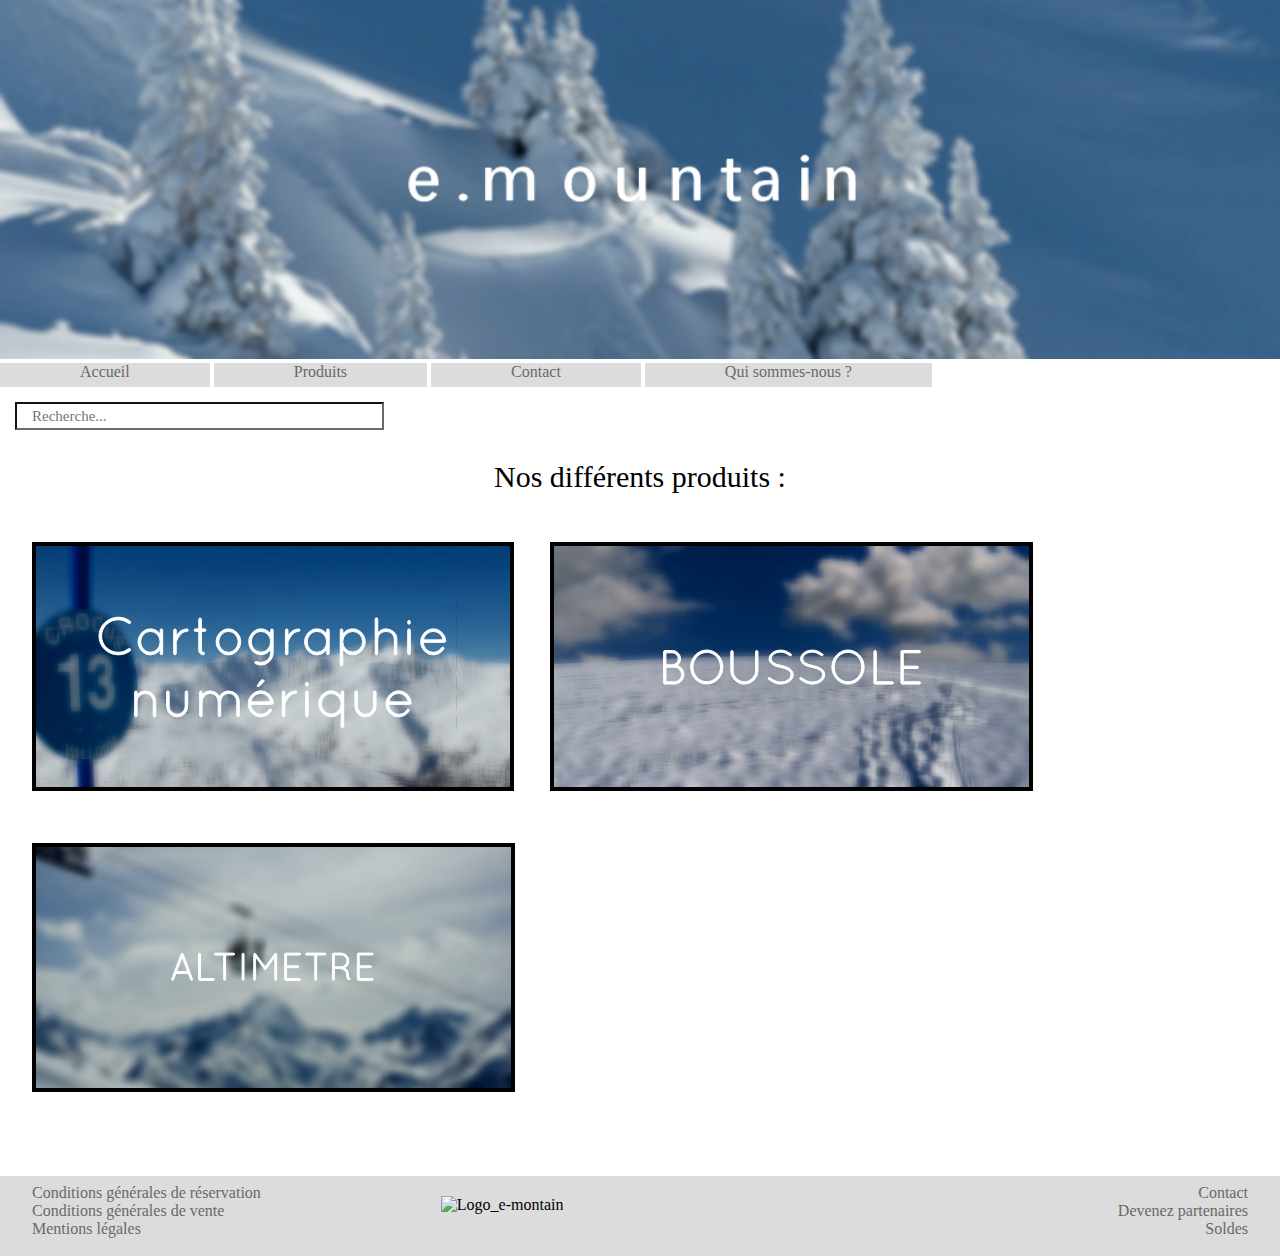
==== index.html @ 34e01e42 "ajout de la google map page 4" ====
<!DOCTYPE html>
<html>
  <head>
    <meta charset="utf-8">
    <link rel="stylesheet" media="screen" type="text/css" href="style.css" />
    <title>Site vente informatique</title>
  </head>
  <body>

<!-- Header -->
<header>
  <img src="header site 1.png" alt="image e.montagne"/>
</header>

<!-- menu horizontal-->
  <nav>
  <ul>
    <li><a href="index.html">Accueil</a></li>
    <li><a href="produit.html">Produits</a></li>
    <li><a href="contact.html">Contact</a></li>
    <li><a href="quisommesnous.html">Qui sommes-nous ?</a></li>
  </ul>
</nav>

<!-- barre de recherche -->
<aside>
<input name="saisie" type="text" placeholder="Recherche..."/>
</aside>

<!-- Main content-->
<section class="page1">
<p>Nos différents produits :</p>

<a href="produit.html"><img src="cartographie.png" alt="image cartographie numérique"/></a>
<a href="produit.html"><img src="boussole.png" alt="image boussole"/></a>
<a href="produit.html"><img src="altimetre.png" alt="image altimètre"></a>
</section>

<!-- Footer -->
<footer>
<!-- Logo dans le footer-->
  <img id="logo_footer" src="https://www.grosbill.com/img/interface/logo.png" alt="Logo_e-montain">

<!-- Menu footer partie de gauche-->
  <ul id="menu_footer_left">
    <li><a href="www.google.fr">Conditions générales de réservation</a></li>
    <li><a href="www.google.fr">Conditions générales de vente</a></li>
    <li><a href="www.google.fr">Mentions légales</a></li>
  </ul>

<!-- Menu footer partie de droite-->
  <ul id="menu_footer_right">
    <li><a href="www.google.fr">Contact</a></li>
    <li><a href="www.google.fr">Devenez partenaires</a></li>
    <li><a href="www.google.fr">Soldes</a></li>
  </ul>

</footer>





</section>
  </body>
</html>
---- style.css ----
*
{
  margin: 0;
  padding: 0;
  font-family: Quicksand;
}
 /* image du header*/
header img
{
  width: 100%;
}

/* menu horizontal*/

nav
{
  display: inline-block;
  width: 100%;
  margin: auto;
}

nav li
{
  display: inline-block;
  list-style-type: none;
  background-color: #DCDCDC;
  height: 24px;
  margin:auto;
}

/* mise en forme des liens dans le menu */
nav a
{
  padding: 5em;
  text-decoration: none;
  color: #696969;
  padding-left: 5em;

}

/* centrer le menu horizontal */
 section ul
 {
   text-align: center;
 }

/* Barre de recherche */
aside input
{
  width: 350px;
  height: 24px;
  background:white;
  text-align: left;
  font-size: 15px;
  padding-left: 1em;
  margin-left: 1em;
  margin-top: 1em;
  border-color: #696969;
}

/*
------  Contenu page 1 = page d'accueil-------
 */

/* Titre "nos différents produits" */
.page1 p
{
  text-align: center;
  padding-top: 1em;
  font-size: 30px;
}
 /* Images des fiches produit*/
.page1 img
{
  display: inline-block;
  margin-top: 3em;
  margin-left: 2em;
  text-align: center;
  border: 4px solid black;
}

/*
------  Fin de page 1 fin de la page d'accueil  -------
*/


/*
-----   Contenu page 2 = page produits -------------
*/

/* Taille du titre */
.page2 p
{
  font-size: 30px;
}

/* images de la page 2 */
.page2 img
{
  display: block;
  margin-top: 3em;
  margin-left: 2em;
  text-align: left;
  border: 4px solid black;
}

/*
-------   fin de la page 2 = fin de la page produit ----
*/

/*
-------- Contenu page 3 = page contact ---------
*/

/* mise en page du texte*/
.pagecontact p
{
  text-align: center;
  margin-top: 2em;
}

.pagecontact
{
  margin: 4em auto auto auto;
}

/* mise en page des traits de séparation */
.pagecontact hr{
  border: solid 1px grey;
  width: 400px;
  position: relative;
  margin: 2em auto 2em auto;
}

/*
------------ Fin de la page 3 contact ----------
*/

/*
-----------      Contenu page 4 = page "qui sommes nous ?"  --------
*/
.page4 .title
{
  font-size: 30px;
  margin-top: 3em;
  margin-left: 2em;
}

.page4 .simple
{
  text-align: center;
  margin-top: 3em;
}

.page4 hr{
  border: solid 1px grey;
  width: 400px;
  position: relative;
  margin: 2em auto 2em auto;
}

iframe
{
  margin-left: 25%;
}
/*
-----------   Fin de la page 4 = page "qui sommes nous ?"  --------
*/

/*
--------------   footer     -------------
*/

/*Texte du footer*/
footer ul li a{
  color: #696969;
  text-decoration: none;
  padding-top: 5em;
}

/*Texte du footer au passage de la souris*/
footer ul li a:hover{
  color:#4286f4;
}

/*Logo dans le footer*/
#logo_footer{
  margin-left: 180px;
  margin-top: 20px;
}

/*Menu footer partie gauche*/
#menu_footer_left{
  list-style-type: none;
  float: left;
  margin-left: 1em;
  padding-left: 1em;
  text-align: left;
  padding-top: 0.5em;
}

/*Menu footer partie droite*/
#menu_footer_right{
  list-style-type: none;
  float: right;
  margin-right: 1em;
  padding-right: 1em;
  text-align: right;
  padding-top: 0.5em;
}

/*Espace et couleur du footer*/
footer{
  background-color: #DCDCDC;
  height:80px;
  margin-top: 5em;
}
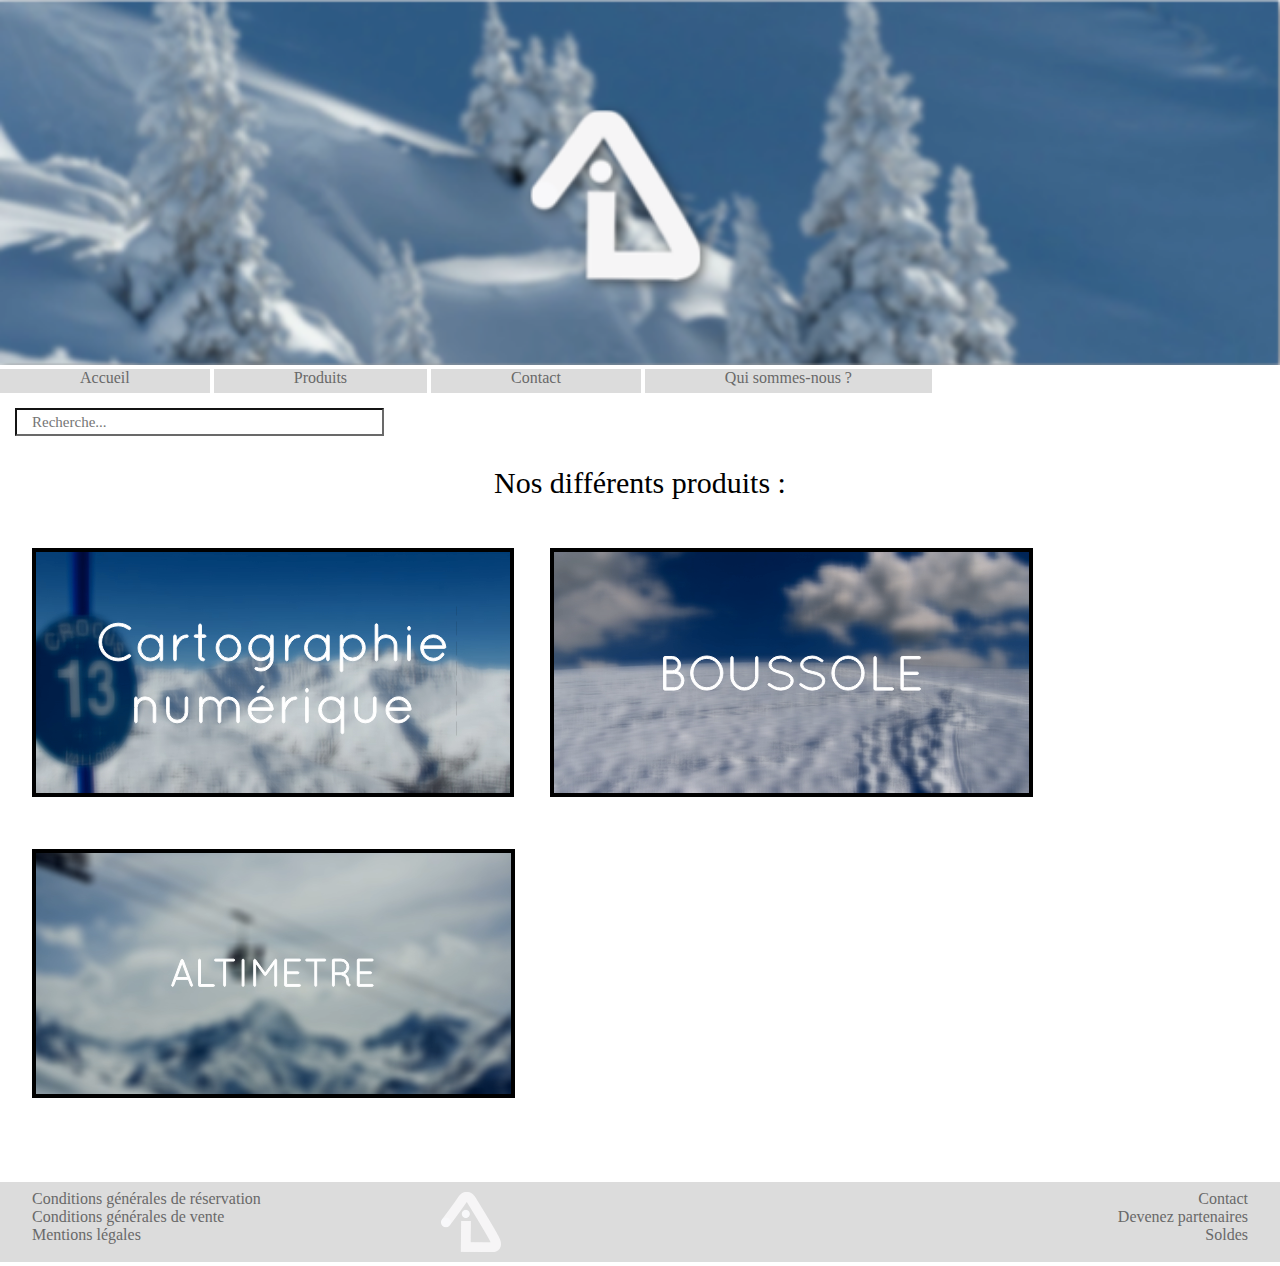
==== commit c0a983b3: "ajout de la bibliothèque d'image dossier : img" ====
--- a/index.html
+++ b/index.html
@@ -9,7 +9,7 @@
 
 <!-- Header -->
 <header>
-  <img src="header site 1.png" alt="image e.montagne"/>
+  <img src="img/header site 1.png" alt="image e.montagne"/>
 </header>
 
 <!-- menu horizontal-->
@@ -31,15 +31,15 @@
 <section class="page1">
 <p>Nos différents produits :</p>
 
-<a href="produit.html"><img src="cartographie.png" alt="image cartographie numérique"/></a>
-<a href="produit.html"><img src="boussole.png" alt="image boussole"/></a>
-<a href="produit.html"><img src="altimetre.png" alt="image altimètre"></a>
+<a href="produit.html"><img src="img/cartographie.png" alt="image cartographie numérique"/></a>
+<a href="produit.html"><img src="img/boussole.png" alt="image boussole"/></a>
+<a href="produit.html"><img src="img/altimetre.png" alt="image altimètre"></a>
 </section>
 
 <!-- Footer -->
 <footer>
 <!-- Logo dans le footer-->
-  <img id="logo_footer" src="https://www.grosbill.com/img/interface/logo.png" alt="Logo_e-montain">
+  <img id="logo_footer" src="img/logo emountain.png" alt="Logo_e-montain">
 
 <!-- Menu footer partie de gauche-->
   <ul id="menu_footer_left">
--- a/style.css
+++ b/style.css
@@ -92,6 +92,8 @@
 .page2 p
 {
   font-size: 30px;
+  margin-left: 1em;
+  margin-top: 1em;
 }
 
 /* images de la page 2 */
@@ -102,6 +104,12 @@
   margin-left: 2em;
   text-align: left;
   border: 4px solid black;
+}
+
+.page2 a img
+{
+  width: 475px;
+  height: 240;
 }
 
 /*
@@ -186,7 +194,10 @@
 /*Logo dans le footer*/
 #logo_footer{
   margin-left: 180px;
-  margin-top: 20px;
+  margin-top: 10px;
+  padding-bottom: 10px;
+  width: 60px;
+  height: 60px;
 }
 
 /*Menu footer partie gauche*/
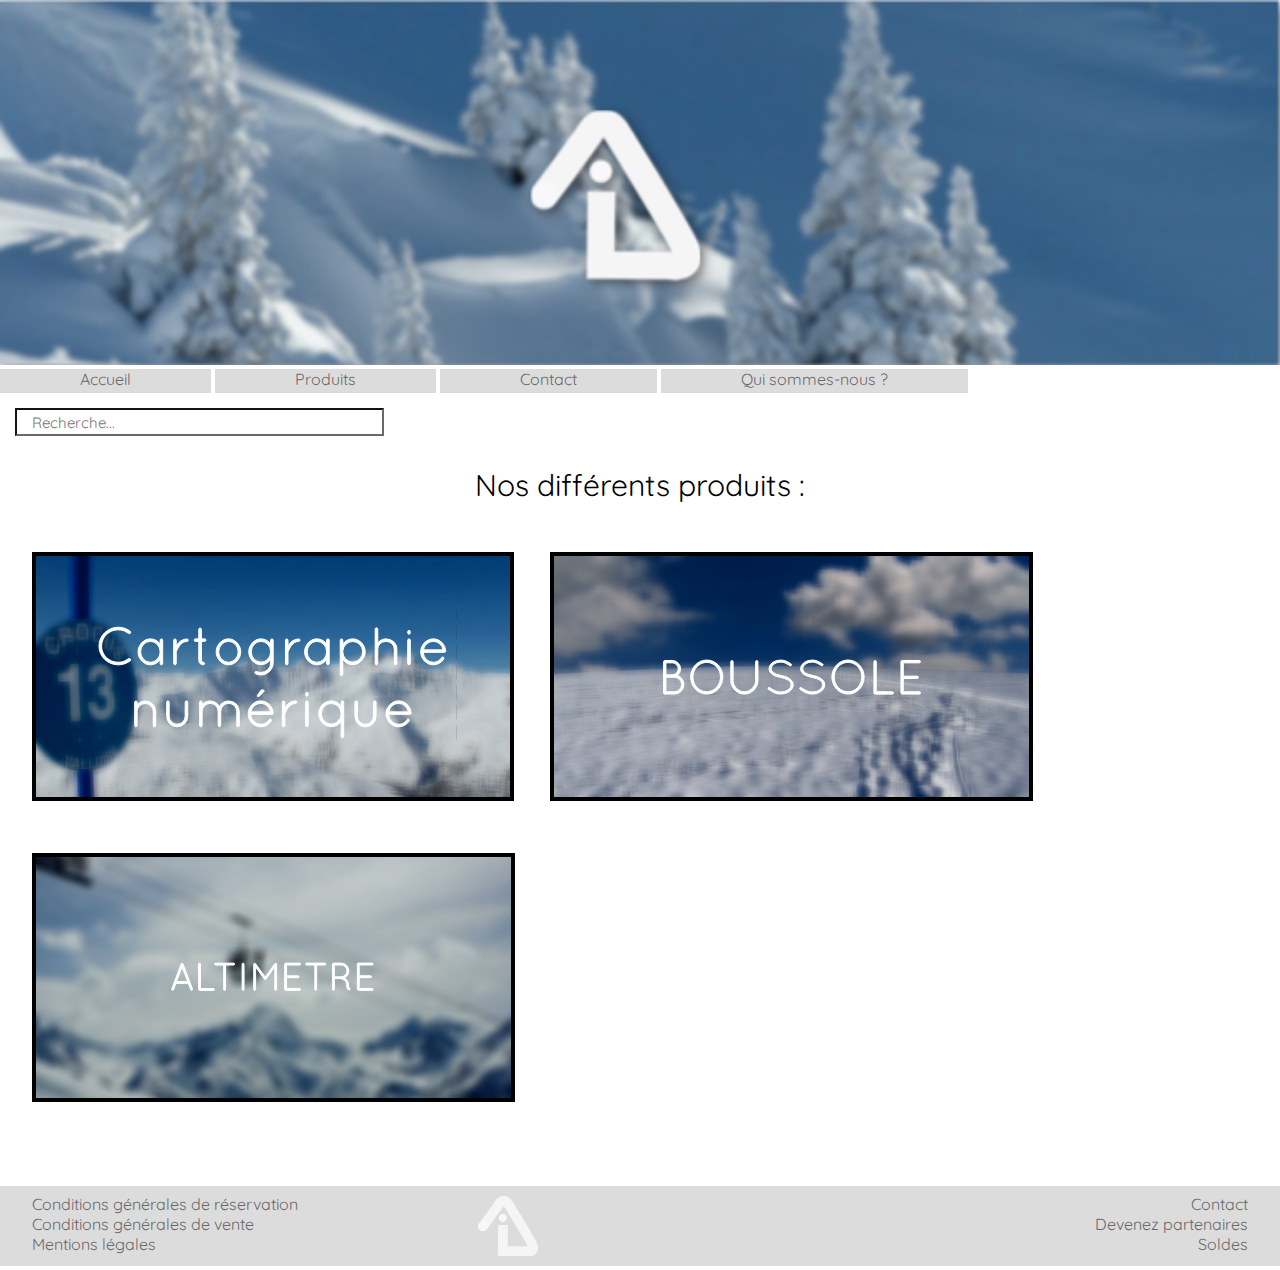
==== commit 9e7065ca: "add font google" ====
--- a/index.html
+++ b/index.html
@@ -4,6 +4,7 @@
     <meta charset="utf-8">
     <link rel="stylesheet" media="screen" type="text/css" href="style.css" />
     <title>Site vente informatique</title>
+    <link href="https://fonts.googleapis.com/css?family=Quicksand" rel="stylesheet">
   </head>
   <body>
 
@@ -31,9 +32,9 @@
 <section class="page1">
 <p>Nos différents produits :</p>
 
-<a href="produit.html"><img src="img/cartographie.png" alt="image cartographie numérique"/></a>
-<a href="produit.html"><img src="img/boussole.png" alt="image boussole"/></a>
-<a href="produit.html"><img src="img/altimetre.png" alt="image altimètre"></a>
+<a href="produit.html#cartographie"><img src="img/cartographie.png" alt="image cartographie numérique"/></a>
+<a href="produit.html#boussole"><img src="img/boussole.png" alt="image boussole"/></a>
+<a href="produit.html#altimetre"><img src="img/altimetre.png" alt="image altimètre"></a>
 </section>
 
 <!-- Footer -->
--- a/style.css
+++ b/style.css
@@ -88,8 +88,8 @@
 -----   Contenu page 2 = page produits -------------
 */
 
-/* Taille du titre */
-.page2 p
+/* Taille et emplacement du titre "nos produits"*/
+h1
 {
   font-size: 30px;
   margin-left: 1em;
@@ -97,19 +97,39 @@
 }
 
 /* images de la page 2 */
-.page2 img
-{
-  display: block;
-  margin-top: 3em;
-  margin-left: 2em;
-  text-align: left;
-  border: 4px solid black;
-}
-
-.page2 a img
-{
+/*images + textes applications*/
+.bloc1, .bloc2, .bloc3
+{
+  display: inline-block;
+  margin-top: 3em;
+  margin-left: 2em;
+}
+
+/*textes description des applications */
+.page2 p
+{
+    text-align: center;
+    margin-right: 2em;
+    padding-top: 5em;
+}
+
+/* images des applications*/
+article img
+{
+  float: left;
+  padding-right: 2em;
+  margin-left: 2em;
   width: 475px;
   height: 240;
+}
+
+/* Titres des applications */
+h3
+{
+  text-align: left;
+  margin-left: 2em;
+  margin-bottom: 1em;
+  text-decoration: underline;
 }
 
 /*
@@ -225,4 +245,5 @@
   background-color: #DCDCDC;
   height:80px;
   margin-top: 5em;
-}
+  clear: both;
+}
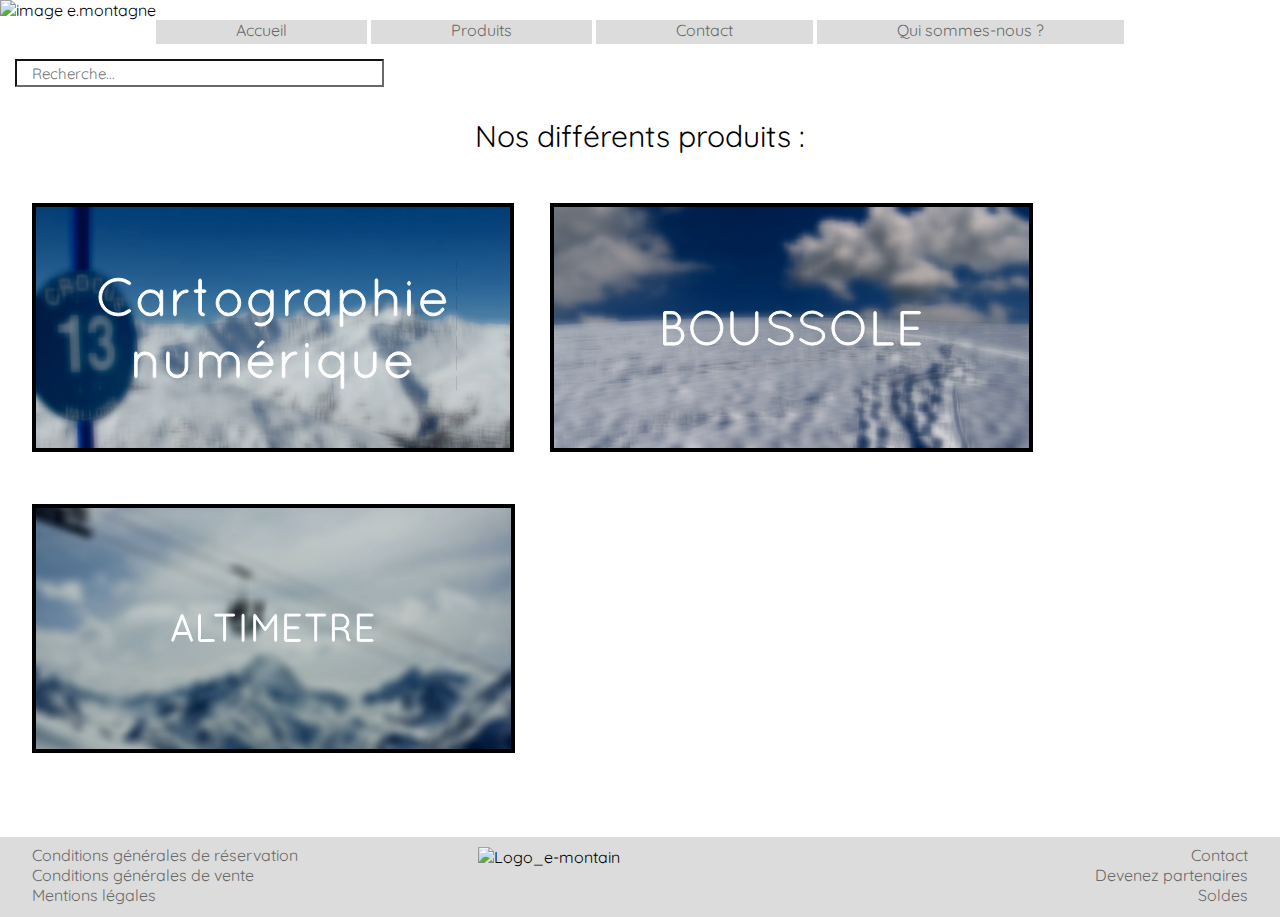
==== commit 0eab56f4: "correction sur W3C" ====
--- a/index.html
+++ b/index.html
@@ -10,7 +10,7 @@
 
 <!-- Header -->
 <header>
-  <img src="img/header site 1.png" alt="image e.montagne"/>
+  <img src="img/header_site_1.png" alt="image e.montagne"/>
 </header>
 
 <!-- menu horizontal-->
@@ -40,7 +40,7 @@
 <!-- Footer -->
 <footer>
 <!-- Logo dans le footer-->
-  <img id="logo_footer" src="img/logo emountain.png" alt="Logo_e-montain">
+  <img id="logo_footer" src="img/logo_emountain.png" alt="Logo_e-montain">
 
 <!-- Menu footer partie de gauche-->
   <ul id="menu_footer_left">
@@ -57,11 +57,5 @@
   </ul>
 
 </footer>
-
-
-
-
-
-</section>
   </body>
 </html>
--- a/style.css
+++ b/style.css
@@ -39,7 +39,7 @@
 }
 
 /* centrer le menu horizontal */
- section ul
+nav ul
  {
    text-align: center;
  }
@@ -120,7 +120,7 @@
   padding-right: 2em;
   margin-left: 2em;
   width: 475px;
-  height: 240;
+  height: 240px;
 }
 
 /* Titres des applications */
